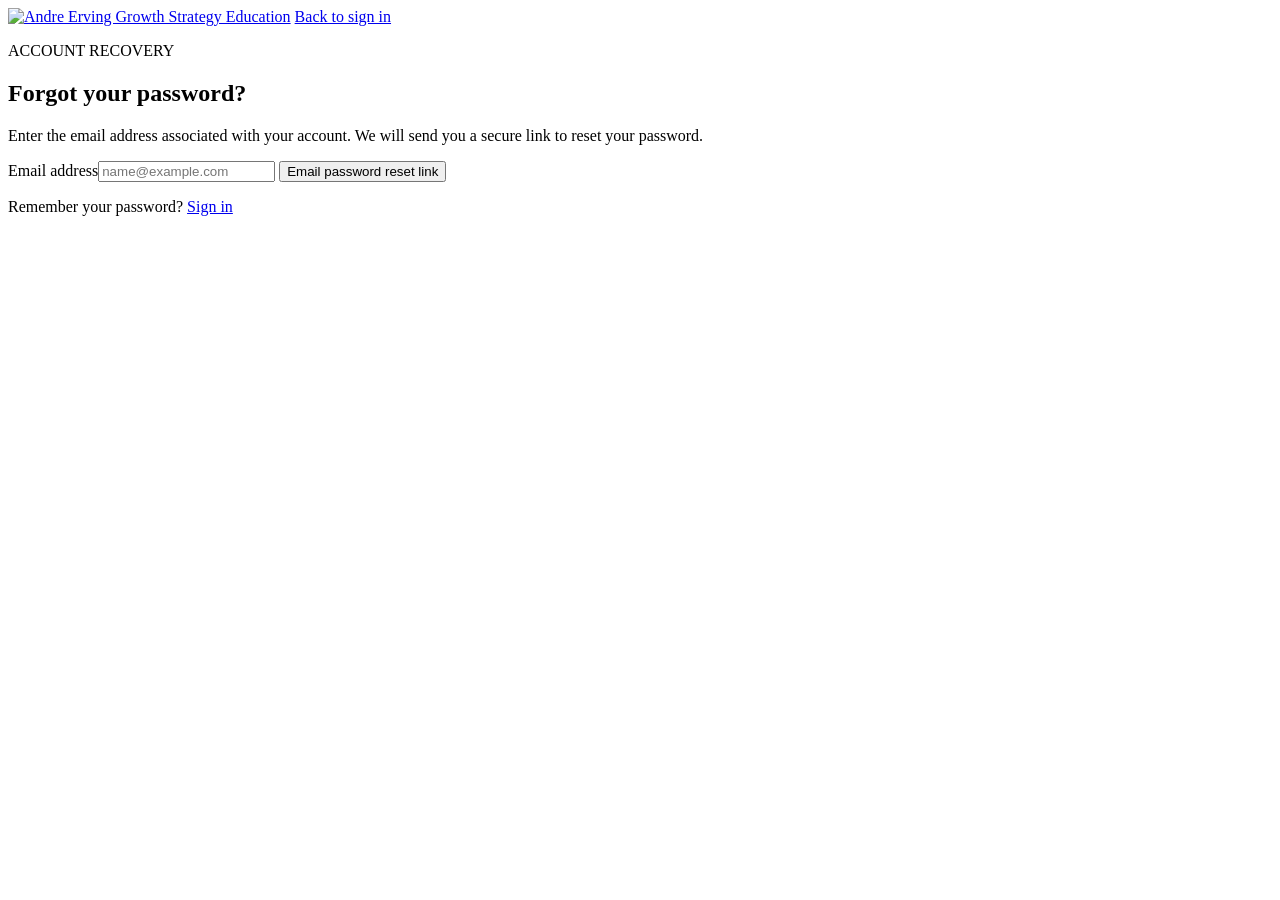
==== forgot.html @ 1714760f "Add branded forgot password request page using Supabase secure recovery and Resend email" ====
<!doctype html>
<html lang="en"><head>
<meta charset="utf-8"><meta name="viewport" content="width=device-width,initial-scale=1"><meta name="robots" content="noindex,nofollow">
<title>Forgot password | Andre Erving</title>
<link rel="stylesheet" href="assets/css/auth-pages.css?v=20261107">
</head><body><main class="auth-page"><section class="auth-panel">
<a class="auth-logo" href="./" aria-label="Back to Andre Erving sign in"><img src="https://gnfyidajbectlppsekzj.supabase.co/storage/v1/object/public/Andre%20Erving%20Public/logos/logo.png" alt="Andre Erving Growth Strategy Education"></a>
<a class="auth-back" href="./">Back to sign in</a>
<p class="auth-eyebrow">ACCOUNT RECOVERY</p>
<h1>Forgot your password?</h1>
<p class="auth-description">Enter the email address associated with your account. We will send you a secure link to reset your password.</p>
<form id="forgot-form">
<label for="email">Email address</label><input id="email" name="email" type="email" autocomplete="email" inputmode="email" required maxlength="254" placeholder="name@example.com">
<button class="auth-primary" type="submit">Email password reset link</button>
</form><p id="status" class="auth-status" role="status" aria-live="polite"></p>
<p class="auth-footer">Remember your password? <a href="./">Sign in</a></p>
</section></main><script type="module" src="assets/js/forgot.js?v=20261107"></script></body></html>
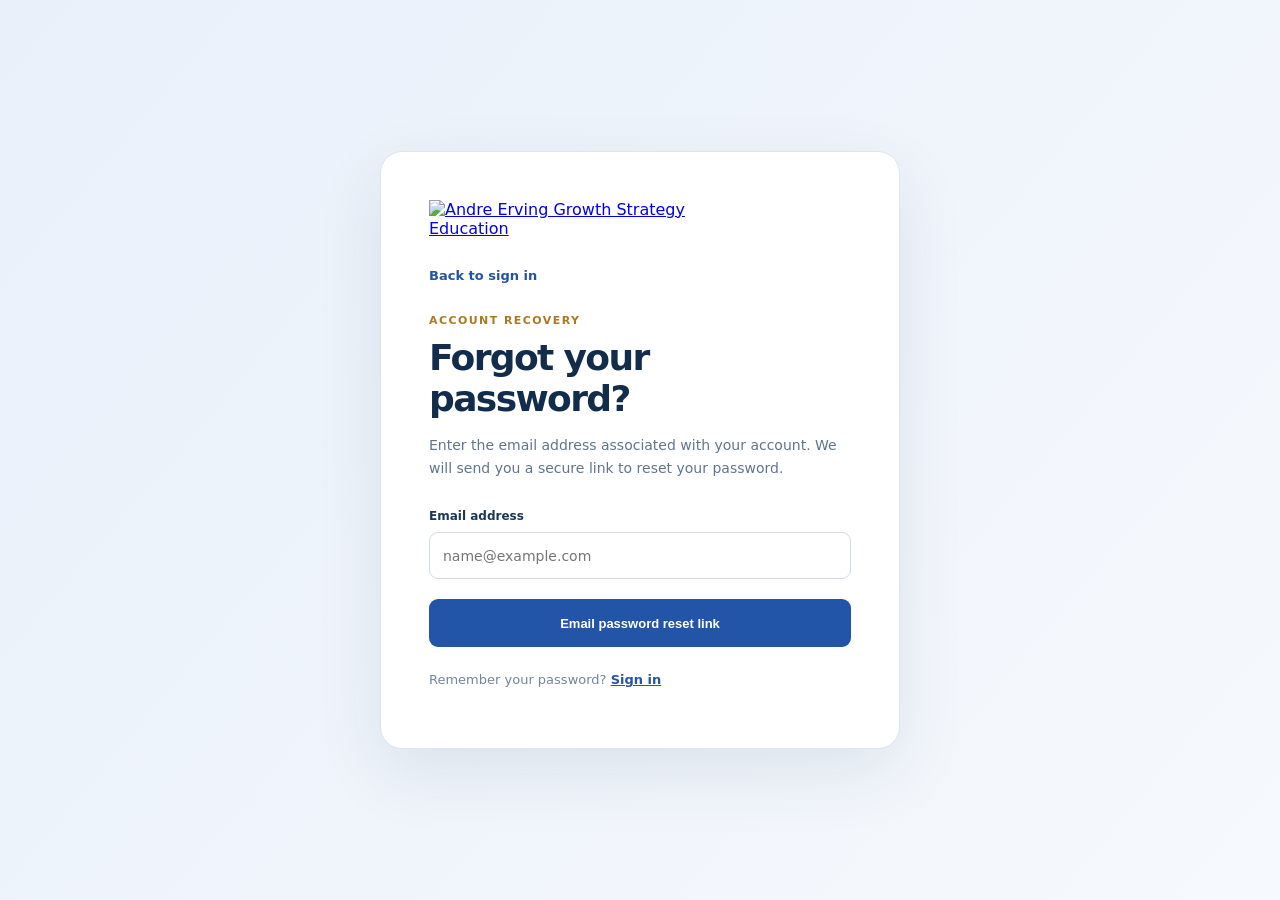
==== commit 4edf0880: "Apply regular Andre Erving branding, gold payment actions, and customer portal favicon" ====
--- a/forgot.html
+++ b/forgot.html
@@ -1,5 +1,5 @@
 <!doctype html>
-<html lang="en"><head>
+<html lang="en"><head><link rel="icon" type="image/png" href="https://andreerving.com/images/fav.png?v=20261109">
 <meta charset="utf-8"><meta name="viewport" content="width=device-width,initial-scale=1"><meta name="robots" content="noindex,nofollow">
 <title>Forgot password | Andre Erving</title>
 <link rel="stylesheet" href="assets/css/auth-pages.css?v=20261107">
--- a/assets/css/auth-pages.css
+++ b/assets/css/auth-pages.css
@@ -0,0 +1 @@
+:root{font-family:Inter,system-ui,-apple-system,"Segoe UI",sans-serif;color:#102743;background:#eff4fb}*{box-sizing:border-box}body{margin:0;background:linear-gradient(130deg,#e9f0fa,#f6f9fd);min-height:100dvh}.auth-page{min-height:100dvh;display:flex;align-items:center;justify-content:center;padding:24px}.auth-panel{background:#fff;border:1px solid #dce6f0;box-shadow:0 24px 70px #10294317;border-radius:22px;padding:clamp(27px,4vw,48px);width:min(100%,520px)}.auth-logo{display:block;max-width:330px;margin-bottom:27px}.auth-logo img{display:block;max-width:100%;width:100%;height:auto}.auth-back{font-size:13px;font-weight:750;color:#2354a4;text-decoration:none}.auth-back:hover{text-decoration:underline}.auth-eyebrow{font-size:11px;letter-spacing:.13em;font-weight:850;color:#ac7921;margin:30px 0 10px}.auth-panel h1{font-size:clamp(28px,3vw,36px);line-height:1.15;letter-spacing:-.045em;color:#122c4b;margin:0 0 14px}.auth-description{font-size:14px;line-height:1.7;color:#60758e;margin:0 0 28px}.auth-panel label{display:block;font-size:12px;font-weight:800;margin:0 0 9px;color:#1b3858}.auth-panel input{width:100%;border:1px solid #cddbeb;border-radius:9px;padding:12px 13px;min-height:47px;font:inherit;font-size:14px;color:#193654;margin:0 0 20px}.auth-panel input:focus-visible{outline:3px solid #e5c482;outline-offset:1px}.auth-primary{display:flex;align-items:center;justify-content:center;background:#2255a7;color:#fff;border:0;border-radius:9px;width:100%;min-height:48px;padding:12px 15px;font-size:13px;font-weight:850;cursor:pointer}.auth-primary:hover{background:#164283}.auth-primary:disabled{opacity:.6;cursor:wait}.auth-status{font-size:13px;line-height:1.6;margin:19px 0 0;color:#1b5d38}.auth-status.error{color:#ad3030}.auth-footer{font-size:13px;color:#71859d;margin-top:25px}.auth-footer a{color:#2056a5;font-weight:750}.password-wrap{position:relative}.password-wrap input{padding-right:80px}.password-toggle{position:absolute;right:7px;top:7px;background:#f2f6fb;color:#1d4c86;font-size:12px;font-weight:800;border:1px solid #d8e2ee;border-radius:7px;padding:8px 12px;min-width:65px;cursor:pointer}.password-toggle:hover{background:#e8f1fc}[hidden]{display:none!important}@media(max-width:540px){.auth-page{padding:14px}.auth-panel{padding:26px 22px}}
